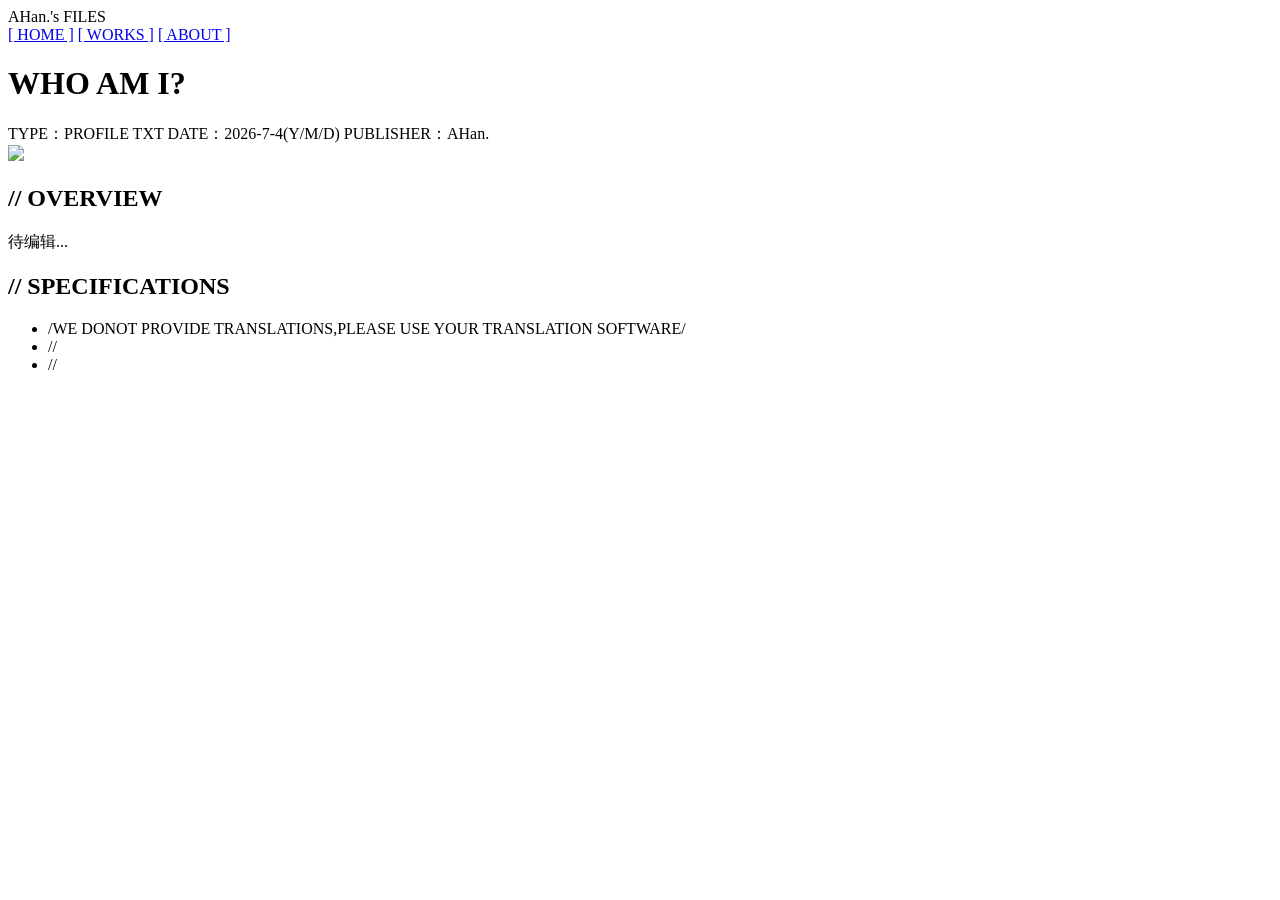
==== project.html @ 035c7d6d "Add files via upload" ====
<!DOCTYPE html>
<html lang="zh-CN">
<head>
<meta charset="UTF-8" />
<title>Project // UI SYSTEM</title>
<link rel="stylesheet" href="css/style.css" />
</head>

<body>
<div class="layout">

  <aside class="sidebar">
    <div class="logo">AHan.'s FILES</div>
    <nav>
      <a href="index.html">[ HOME ]</a>
      <a href="works.html">[ WORKS ]</a>
      <a href="about.html">[ ABOUT ]</a>
    </nav>
  </aside>

  <main class="main project">
    <h1 class="project-title">WHO AM I?</h1>

    <div class="meta">
      <span>TYPE：PROFILE TXT</span>
      <span>DATE：2026-7-4(Y/M/D)</span>
      <span>PUBLISHER：AHan.</span>
    </div>

    <img class="cover" src="https://images.unsplash.com/photo-1557682250-33bd709cbe85">

    <section>
      <h2>// OVERVIEW</h2>
      <p>
        待编辑...
      </p>
    </section>

    <section>
      <h2>// SPECIFICATIONS</h2>
      <ul>
        <li>/WE DONOT PROVIDE TRANSLATIONS,PLEASE USE YOUR TRANSLATION SOFTWARE/</li>
        <li>//</li>
        <li>//</li>
      </ul>
    </section>
  </main>

</div>
</body>
</html>
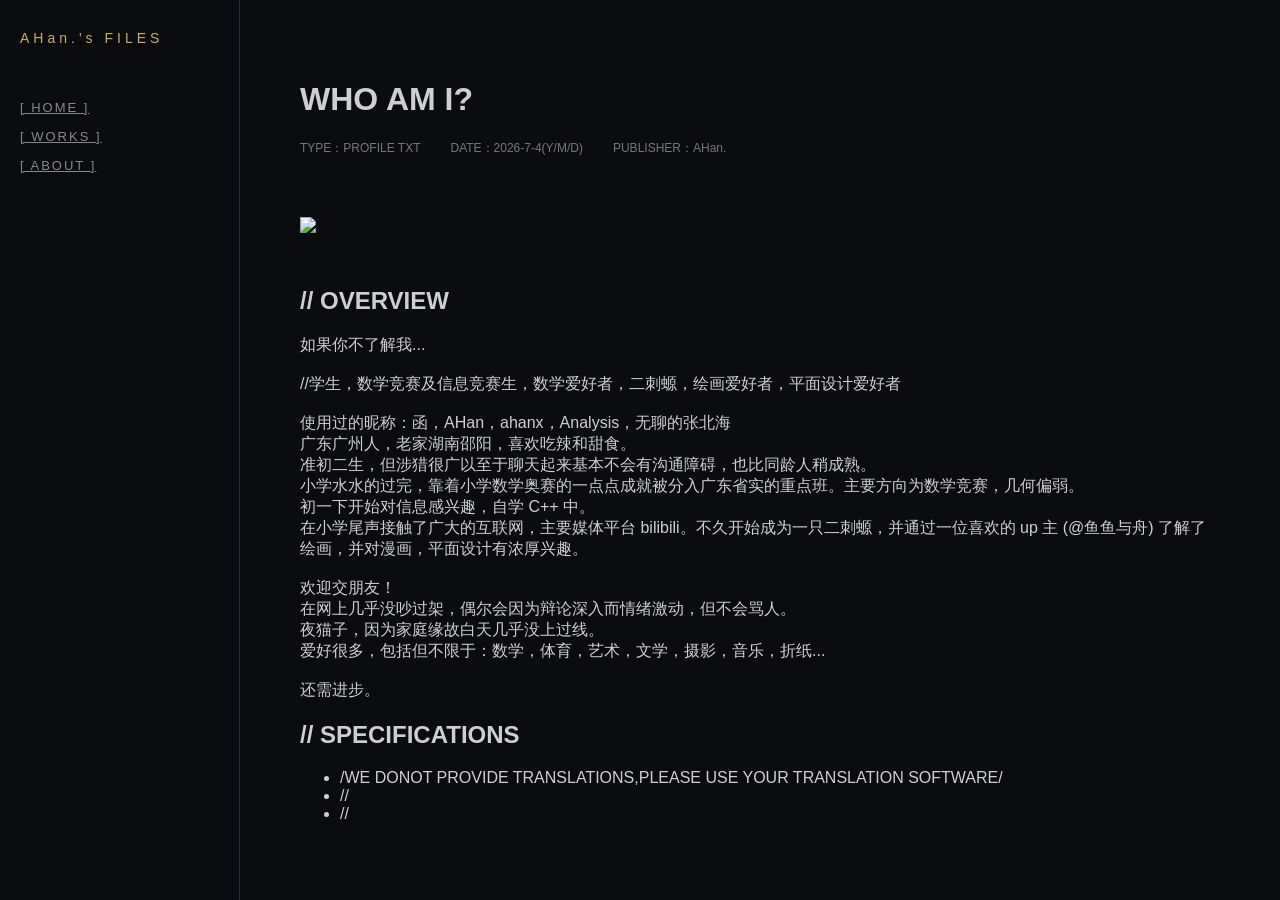
==== commit c7cc3042: "Update project.html" ====
--- a/project.html
+++ b/project.html
@@ -32,7 +32,19 @@
     <section>
       <h2>// OVERVIEW</h2>
       <p>
-        待编辑...
+        如果你不了解我...<br><br>
+        //学生，数学竞赛及信息竞赛生，数学爱好者，二刺螈，绘画爱好者，平面设计爱好者<br><br>
+        使用过的昵称：函，AHan，ahanx，Analysis，无聊的张北海<br>
+        广东广州人，老家湖南邵阳，喜欢吃辣和甜食。<br>
+        准初二生，但涉猎很广以至于聊天起来基本不会有沟通障碍，也比同龄人稍成熟。<br>
+        小学水水的过完，靠着小学数学奥赛的一点点成就被分入广东省实的重点班。主要方向为数学竞赛，几何偏弱。<br>
+        初一下开始对信息感兴趣，自学 C++ 中。<br>
+        在小学尾声接触了广大的互联网，主要媒体平台 bilibili。不久开始成为一只二刺螈，并通过一位喜欢的 up 主 (@鱼鱼与舟) 了解了绘画，并对漫画，平面设计有浓厚兴趣。<br><br>
+        欢迎交朋友！<br>
+        在网上几乎没吵过架，偶尔会因为辩论深入而情绪激动，但不会骂人。<br>
+        夜猫子，因为家庭缘故白天几乎没上过线。<br>
+        爱好很多，包括但不限于：数学，体育，艺术，文学，摄影，音乐，折纸...<br><br>
+        还需进步。
       </p>
     </section>
 
@@ -48,4 +60,4 @@
 
 </div>
 </body>
-</html>+</html>
--- a/css/style.css
+++ b/css/style.css
@@ -0,0 +1,153 @@
+/* ===== 字体 ===== */
+@import url('https://fonts.googleapis.com/css2?family=Rajdhani:wght@400;600&display=swap');
+
+* {
+  box-sizing: border-box;
+}
+
+body {
+  margin: 0;
+  font-family: "Rajdhani", "PingFang SC", "Microsoft YaHei", sans-serif;
+  background: #0b0c10;
+  color: #cfcfcf;
+}
+
+/* ===== 布局 ===== */
+.layout {
+  display: flex;
+  min-height: 100vh;
+}
+
+/* ===== 侧边栏 ===== */
+.sidebar {
+  width: 240px;
+  background: rgba(11,12,16,0.95);
+  border-right: 1px solid #2a2d38;
+  padding: 30px 20px;
+  display: flex;
+  flex-direction: column;
+  gap: 40px;
+}
+
+.logo {
+  font-size: 14px;
+  letter-spacing: 4px;
+  color: #c9aa6d;
+}
+
+nav a {
+  display: block;
+  margin: 14px 0;
+  font-size: 13px;
+  letter-spacing: 2px;
+  color: #888;
+}
+
+nav a.active,
+nav a:hover {
+  color: #c9aa6d;
+}
+
+.status {
+  margin-top: auto;
+  font-size: 11px;
+  color: #555;
+  line-height: 1.8;
+}
+
+/* ===== 主内容 ===== */
+.main {
+  flex: 1;
+  padding: 60px;
+}
+
+.section-title {
+  font-size: 18px;
+  letter-spacing: 6px;
+  color: #c9aa6d;
+  border-left: 4px solid #c9aa6d;
+  padding-left: 12px;
+  margin-bottom: 40px;
+}
+
+/* ===== 网格 ===== */
+.grid {
+  display: grid;
+  grid-template-columns: repeat(auto-fill, minmax(260px,1fr));
+  gap: 30px;
+}
+
+.card {
+  background: #12141a;
+  border: 1px solid #2a2d38;
+  transition: all 0.3s;
+}
+
+.card:hover {
+  border-color: #c9aa6d;
+  transform: translateY(-6px);
+}
+
+.card img {
+  width: 100%;
+  height: 180px;
+  object-fit: cover;
+}
+
+.card-body {
+  padding: 18px;
+}
+
+/* ===== 项目页 ===== */
+.project .cover {
+  width: 100%;
+  margin: 30px 0;
+}
+
+.meta {
+  font-size: 12px;
+  color: #777;
+  display: flex;
+  gap: 30px;
+  margin-bottom: 30px;
+}
+
+/* ===== 终端 ===== */
+.terminal {
+  font-size: 15px;
+  line-height: 2;
+  color: #7fdbca;
+}
+
+.line {
+  opacity: 0;
+}
+
+/* ===== Three.js ===== */
+#canvas-container {
+  position: fixed;
+  inset: 0;
+  z-index: -1;
+}
+
+/* ===== 移动端 ===== */
+@media (max-width: 768px) {
+  .layout {
+    flex-direction: column;
+  }
+
+  .sidebar {
+    width: 100%;
+    flex-direction: row;
+    justify-content: space-around;
+  }
+
+  nav a {
+    display: inline-block;
+    margin: 0 6px;
+  }
+
+  .main {
+    padding: 30px 20px;
+  }
+}
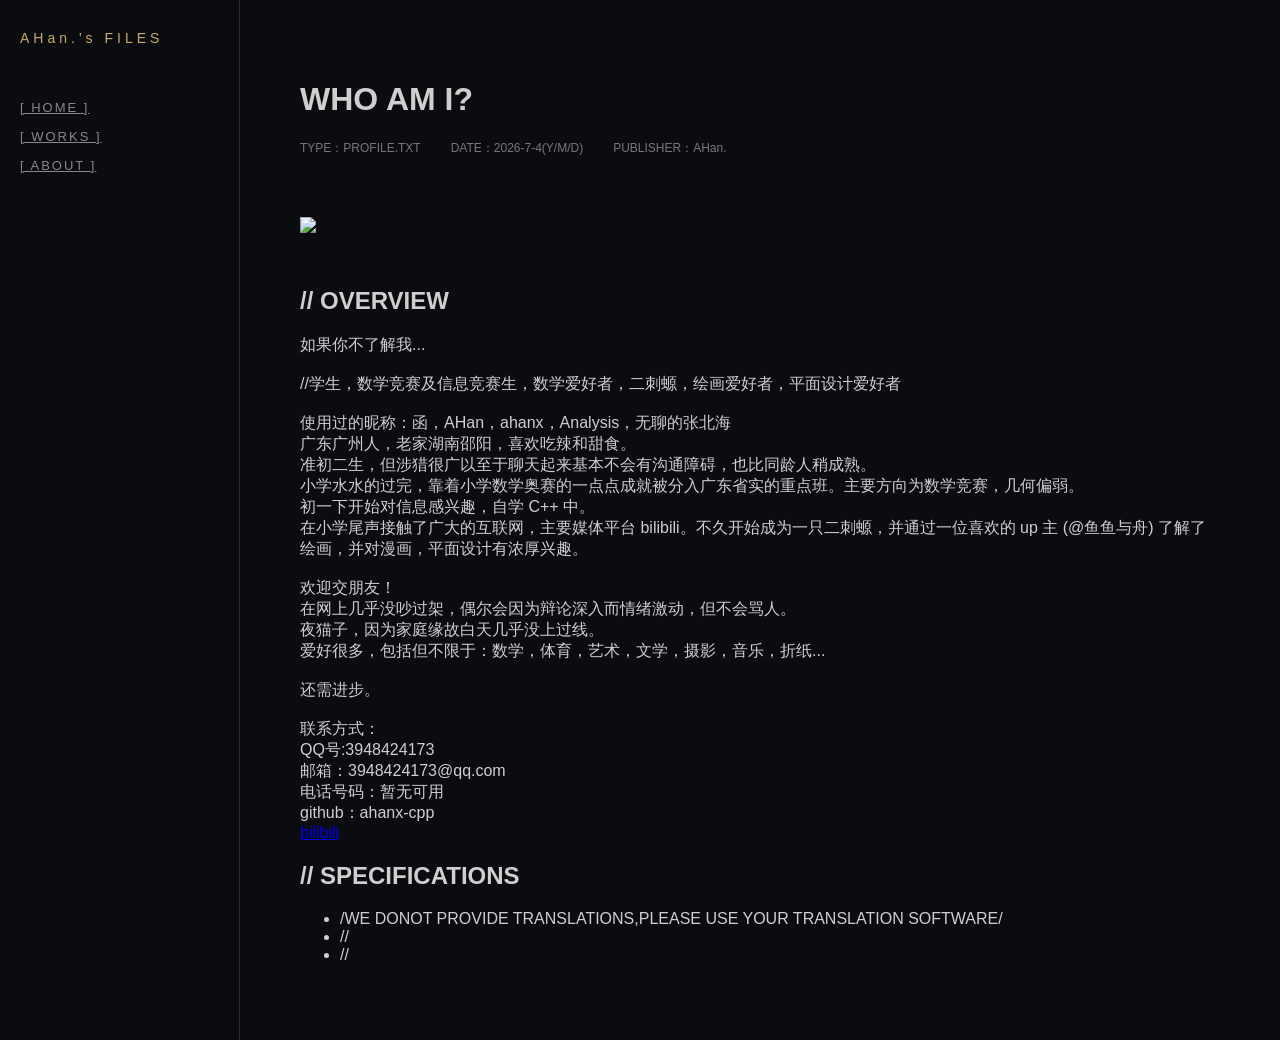
==== commit e91620cd: "Fix HTML encoding issues in project.html" ====
--- a/project.html
+++ b/project.html
@@ -22,7 +22,7 @@
     <h1 class="project-title">WHO AM I?</h1>
 
     <div class="meta">
-      <span>TYPE：PROFILE TXT</span>
+      <span>TYPE：PROFILE.TXT</span>
       <span>DATE：2026-7-4(Y/M/D)</span>
       <span>PUBLISHER：AHan.</span>
     </div>
@@ -44,7 +44,13 @@
         在网上几乎没吵过架，偶尔会因为辩论深入而情绪激动，但不会骂人。<br>
         夜猫子，因为家庭缘故白天几乎没上过线。<br>
         爱好很多，包括但不限于：数学，体育，艺术，文学，摄影，音乐，折纸...<br><br>
-        还需进步。
+        还需进步。<br><br>
+        联系方式：<br>
+        QQ号:3948424173<br>
+        邮箱：3948424173@qq.com<br>
+        电话号码：暂无可用<br>
+        github：ahanx-cpp<br>
+        <a href="https://space.bilibili.com/3546654688938277">bilibili</a><br>
       </p>
     </section>
 
